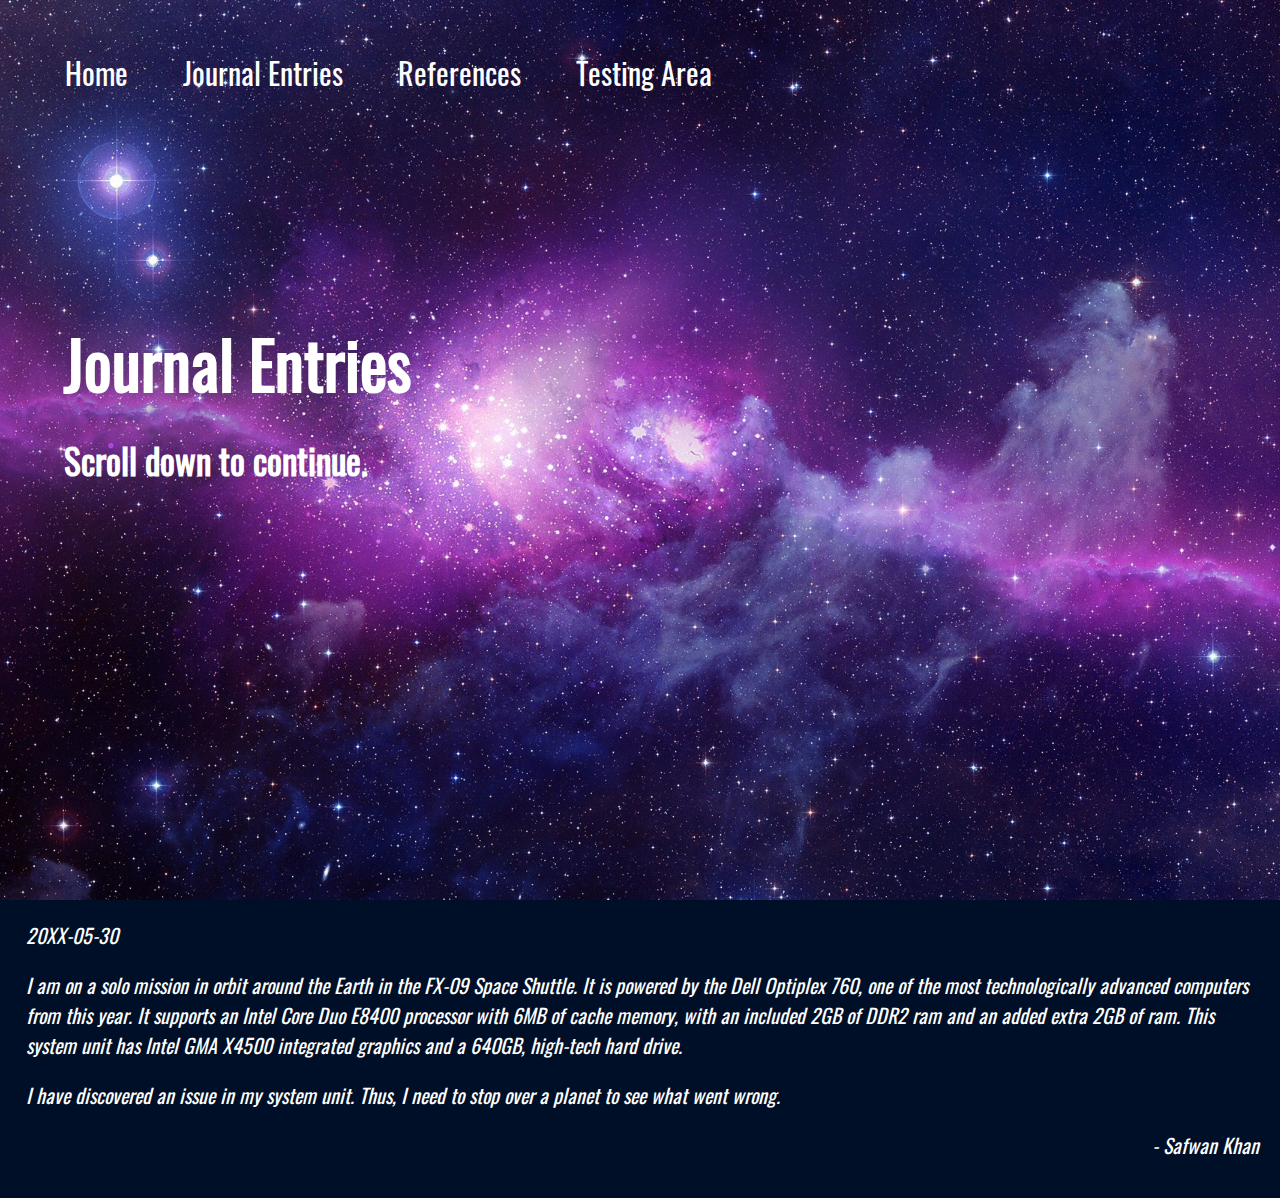
==== journalEntries.html @ 258873cf "Add files via upload" ====
<!DOCTYPE html>
<html lang="en">
	<head>
	<meta charset="utf-8">
		<title>Pod 5's assignment</title>
		<link rel="stylesheet" href="hardware.css">
		<!--- Import font from W3 schools, from google -->
		<link href='Oswald-Regular.ttf' rel='stylesheet'>
		<link rel="icon" href="rocket.png" sizes="16x16">
	</head>
	<body>
	<ul class="navigationBar">
		<li class= "home" id="currentPage"><a href="index.html">Home</a></li>
		<li class= "otherLinks"><a href="journalEntries.html">Journal Entries</a></li>
		<li class= "otherLinks"><a href="references.html">References</a></li>
		<li class= "otherLinks"><a href="test.html">Testing Area</a></li>
	</ul>
	<!--- First Image -->
		<div class="journalEntriesCoverImage"></div>
		<h1 class= "titleText">Journal Entries</h1>
		<h2 class="subTitleText">Scroll down to continue.</h2>
		<p class="homePageParagraphText">
		<p class="journalDate">
		20XX-05-30
		<br>
		</p>
		<p class="homePageParagraphText">
		I am on a solo mission in orbit around the Earth in the FX-09 Space Shuttle. It is powered by the Dell Optiplex 760, one of the most technologically advanced computers from this year. It supports an Intel Core Duo E8400 processor with 6MB of cache memory, with an included 2GB of DDR2 ram and an added extra 2GB of ram. This system unit has Intel GMA X4500 integrated graphics and a 640GB, high-tech hard drive. 
		<br>
		</p>
		<p class="homePageParagraphText">
		I have discovered an issue in my system unit. Thus, I need to stop over a planet to see what went wrong. 
		</p>
		<p class="personQuoted">- Safwan Khan</p> 
		<br>
	</body>
</html>
---- hardware.css ----
@font-face 
{
	font-family: Oswald;
    src:url("Oswald-Regular.ttf");
}

.homePageParagraphText 
{
	margin-left: 2%;
	margin-right: 2%;
	color: white;
	font-family: 'Oswald';
	font-size: 20px;
	font-style: italic;
}
.journalDate
{
	margin-left: 2%;
	margin-right: 2%;
	color: white;
	font-family: 'Oswald';
	font-size: 20px;
	font-style: italic;	
}

.personQuoted
{
	margin-left: 90%;
	color: white;
	font-family: 'Oswald';
	font-size: 20px;
	font-style: italic;
	
}
body, html 
{
    height: 100%;
}

body 
{
	/* Ensure the image fits the entire window. */
	margin: 0;
	
	/* Set the background colour to navy blue. */
	background-color: #000f28;
}


.coverimage 
{
	
	/* Set the desired background image. */
    background-image: url("space.jpg");
	
	/* Set the image to fit the entire screen. */
	height: 100%;
	
	/* Create the parralax scrolling effect. */
    background-position: center;
    background-repeat: no-repeat;
    background-size: cover;
	background-attachment: fixed;
}

.titleText 	{
	/* Locate the text. */
	position: absolute;
	color: white;
	top: 30%;
	left: 5%;
	
	/* Set the font of the cover text */
	font-family: "Oswald";
	font-size: 65px;
	
	/* Ensure that the text remains fixed contrasting the parralax. */
	background-attachment: fixed;
}

.subTitleText 
{
	color: white;
	position: absolute;
	top: 45%;
	left: 5%;
	font-family: "Oswald";
	font-size: 35px;
}


/* Navigation bar */

a 
{
	/* Display an underline relative to the word. */
	position: relative;
  
	/* Set colour of the links */
	color: white;
  
	/* Ensure that the links do not have an underline prior to being hovered over. */
	text-decoration: none;
	
	/* Set the time for duration of the change in text colour. */
	transition-duration: 0.3s
}


a:before 
{
	content: "";
  
	position: absolute;
	
	/* Display an underline base on the width of the word.*/
	width: 100%;
  
	/* Set the thickness of the underline. */
	height: 4px;
  
	/* Set underline to display below the word. */
	bottom: 0;
  
	/* Choose colour for the underline. */
	background-color: white;
  
	/* Intialize the animated underline to transition to scaleX(1) */
	transform: scaleX(0);
  
	/* Set the time the animation takes to complete. */
	transition: 0.3s;
	
	
	transition-duration: 0.3s;
}

a:hover:before
{
	/* Animate the underline */
	transform: scaleX(1);
	
	background-color: gray;
}

a:hover
{
	color: gray;
}

.home
{
	/* Ensure that the home link isn't tocuh the left side of the window. */
	padding-left: 25px;
	
	/* Separate the home link from the other links. */
	padding-right: 55px;
	
	/* Make the links appear horizontally, */
	float: left;
	
}
.navigationBar
{
	/* Position navigation bar text. */
	position: absolute;
	top: 20px;
	
	/* Ensure that the navigation bar remains fixed on the screen. */
	color: gray;
	
	/* Remove the bullet points provided by the list originally. */
	list-style-type: none;
	
	/* Set the font family of the links */
	font-family: "Oswald";
	font-size: 30px;
}

.otherLinks
{
	/* Separate other links by a specified number of pixels */
	padding-right: 55px;
	
	/* Make the links appear horizontally, */
	float: left;
}


/* References Page */

.referenceCoverImage
{
	/* Set the desired background image. */
    background-image: url("space2.jpg");
	
	/* Set the image to fit the entire screen. */
	height: 100%;
	
	/* Create the parralax scrolling effect. */
    background-position: center;
    background-repeat: no-repeat;
    background-size: cover;
	background-attachment: fixed;
}

/* Journal Entries page */

.journalEntriesCoverImage
{
	/* Set the desired background image. */
    background-image: url("space3.jpg");
	
	/* Set the image to fit the entire screen. */
	height: 100%;
	
	/* Create the parralax scrolling effect. */
    background-position: center;
    background-repeat: no-repeat;
    background-size: cover;
	background-attachment: fixed;
}
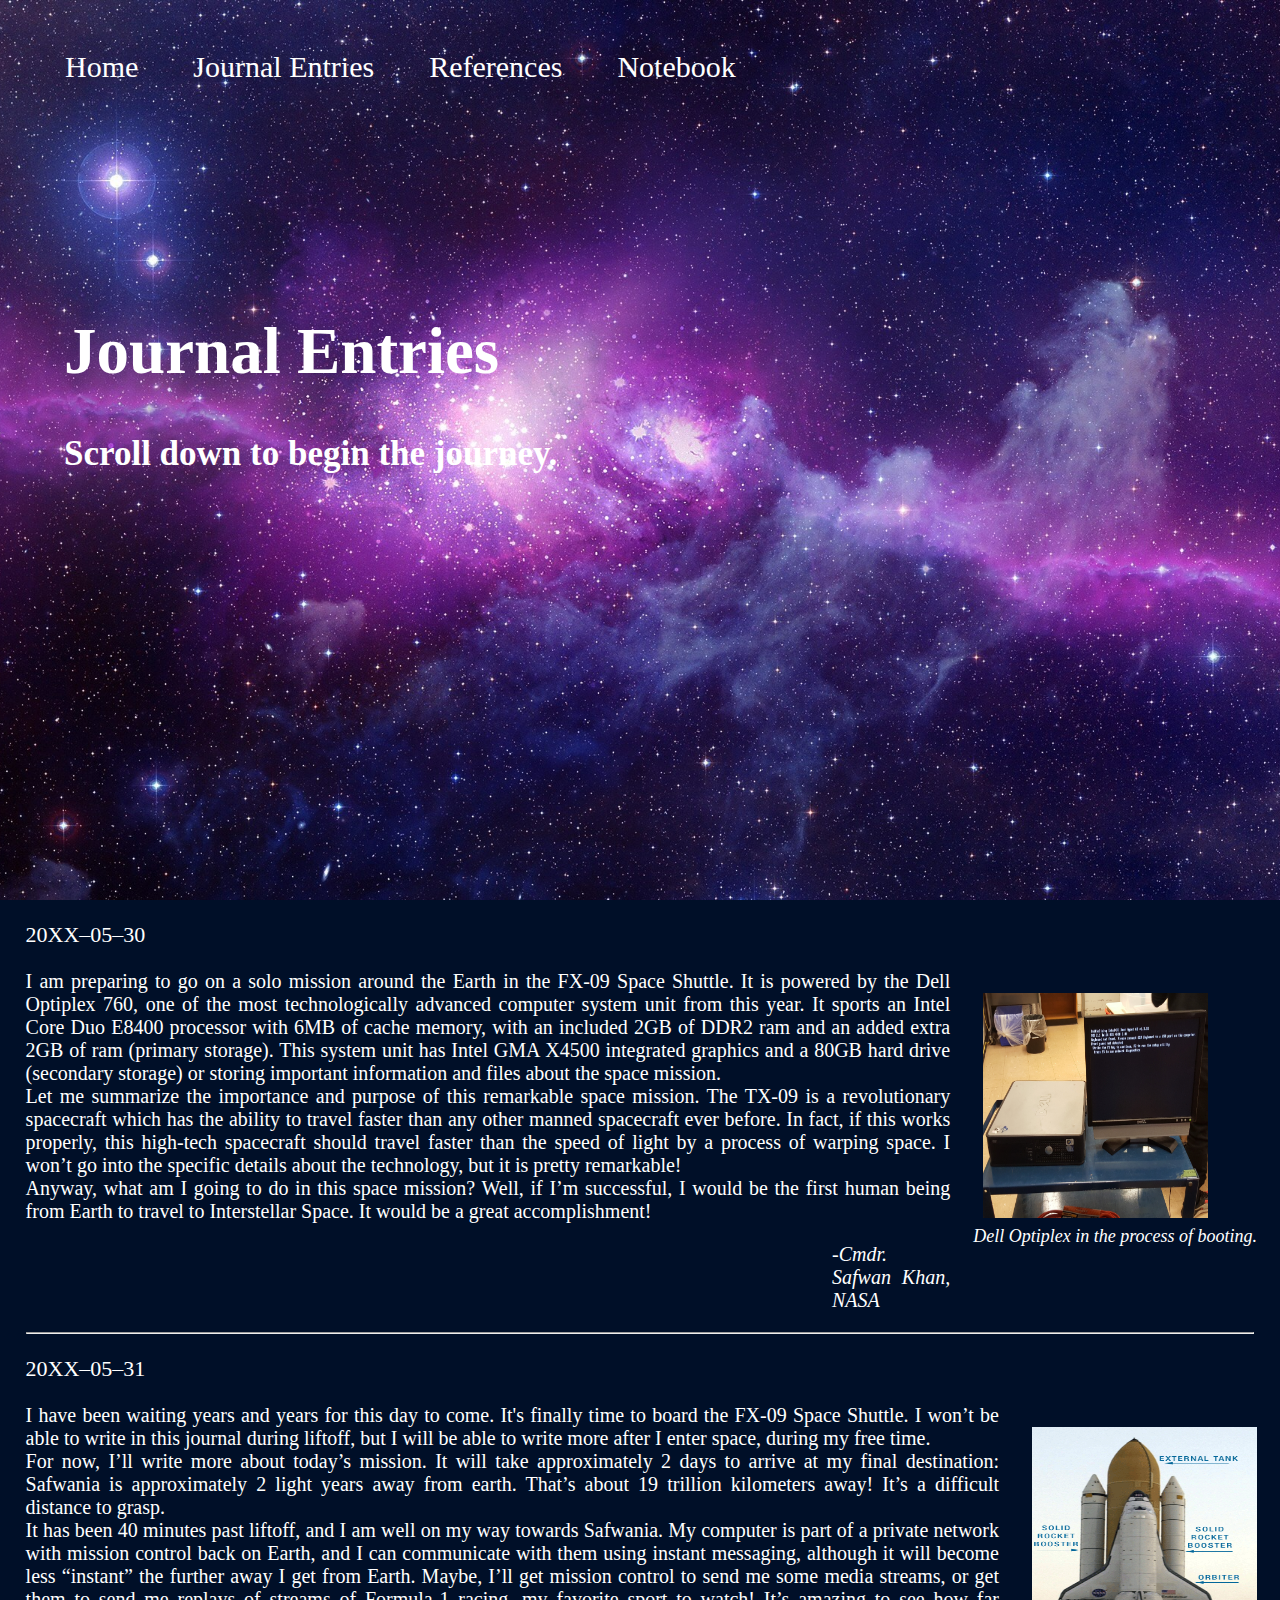
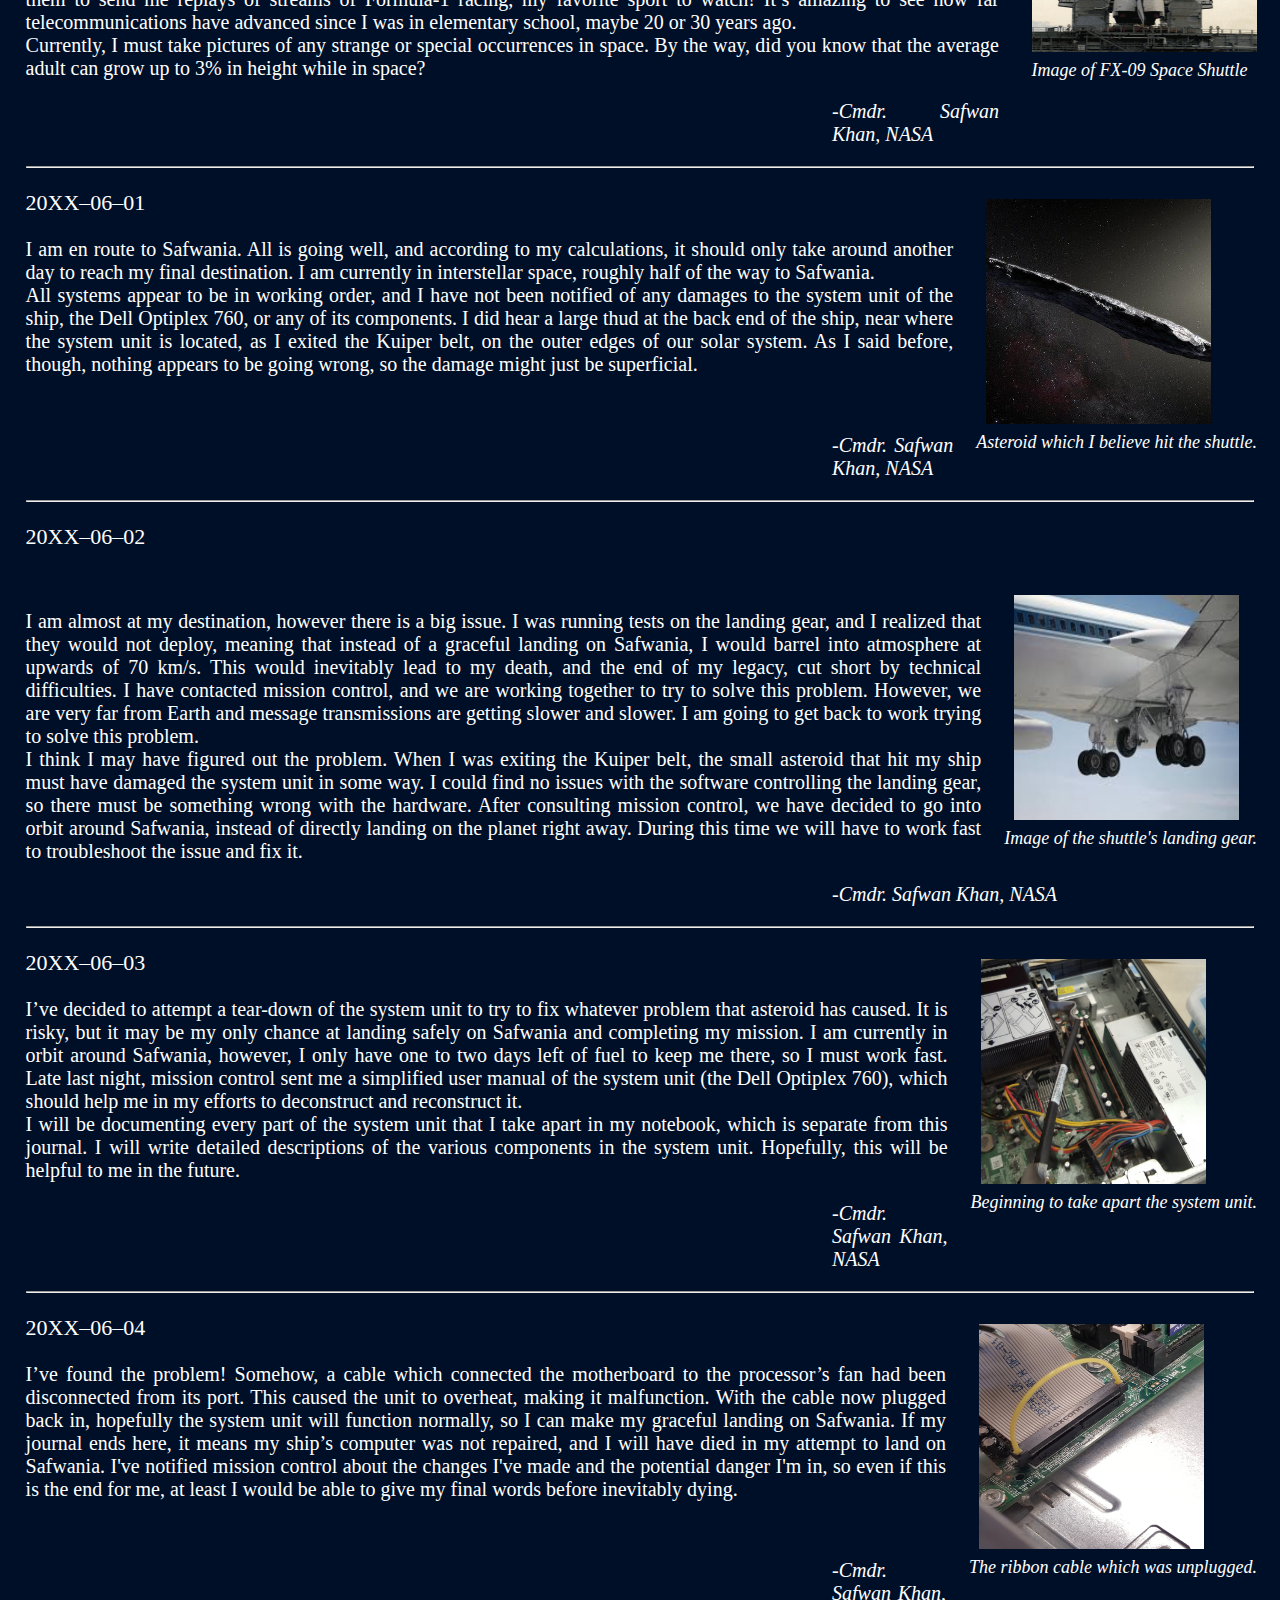
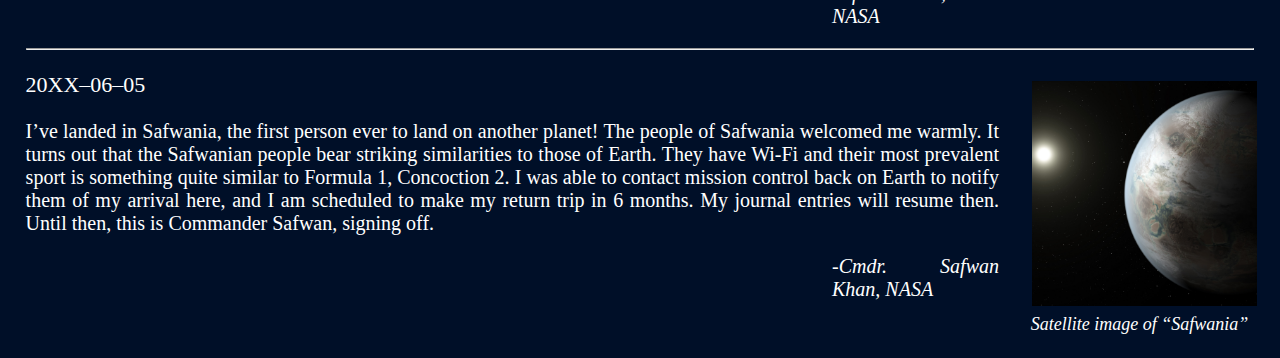
==== commit 8b27157d: "Add files via upload" ====
--- a/journalEntries.html
+++ b/journalEntries.html
@@ -4,34 +4,173 @@
 	<meta charset="utf-8">
 		<title>Pod 5's assignment</title>
 		<link rel="stylesheet" href="hardware.css">
-		<!--- Import font from W3 schools, from google -->
-		<link href='Oswald-Regular.ttf' rel='stylesheet'>
 		<link rel="icon" href="rocket.png" sizes="16x16">
 	</head>
 	<body>
-	<ul class="navigationBar">
-		<li class= "home" id="currentPage"><a href="index.html">Home</a></li>
-		<li class= "otherLinks"><a href="journalEntries.html">Journal Entries</a></li>
-		<li class= "otherLinks"><a href="references.html">References</a></li>
-		<li class= "otherLinks"><a href="test.html">Testing Area</a></li>
-	</ul>
-	<!--- First Image -->
+		<ul class="navigationBar">
+			<li class= "home"><a href="index.html">Home</a></li>
+			<li class= "navigationBarLinks"><a href="journalEntries.html">Journal Entries</a></li>
+			<li class= "navigationBarLinks"><a href="references.html">References</a></li>
+			<li class= "navigationBarLinks"><a href="notebook.html">Notebook</a></li>
+		</ul>
+		<!--- Cover Page -->
 		<div class="journalEntriesCoverImage"></div>
 		<h1 class= "titleText">Journal Entries</h1>
-		<h2 class="subTitleText">Scroll down to continue.</h2>
+		<h2 class="subTitleText">Scroll down to begin the journey.</h2>
+		
+		<!-- First journal entry -->
+		
+		<!-- Journal date -->
+		<p class="journalDate">
+		20XX&ndash;05&ndash;30
+		</p>
+		
+		<!-- Image with caption -->
+		<table class="image">
+			<tr><td><img src="computer.jpg" alt="Image of a Dell Optiplex computer booting." width="225" height="225"></td></tr>
+			<tr><td class="imageCaptionText">Dell Optiplex in the process of booting.</td></tr>
+		</table>
+		
+		<!-- Journal entry text -->
 		<p class="homePageParagraphText">
+		I am preparing to go on a solo mission around the Earth in the FX-09 Space Shuttle. It is powered by the Dell Optiplex 760, one of the most technologically advanced computer system unit from this year. It sports an Intel Core Duo E8400 processor with 6MB of cache memory, with an included 2GB of DDR2 ram and an added extra 2GB of ram (primary storage). This system unit has Intel GMA X4500 integrated graphics and a 80GB hard drive (secondary storage) or storing important information and files about the space mission. 
+		<br>
+		Let me summarize the importance and purpose of this remarkable space mission. The TX-09 is a revolutionary spacecraft which has the ability to travel faster than any other manned spacecraft ever before. In fact, if this works properly, this high-tech spacecraft should travel faster than the speed of light by a process of warping space. I won’t go into the specific details about the technology, but it is pretty remarkable!
+		<br>
+		Anyway, what am I going to do in this space mission? Well, if I’m successful, I would be the first human being from Earth to travel to Interstellar Space. It would be a great accomplishment!
+		</p>
+		<p class="personQuoted">-Cmdr. Safwan Khan, NASA </p> 
+		<hr>
+		
+		<!-- Second journal entry -->
+		<!-- Journal date -->
 		<p class="journalDate">
-		20XX-05-30
+		20XX&ndash;05&ndash;31
+		</p>
+		
+		<!-- Image with caption -->
+		<table class="image">
+			<tr><td><img src="spaceShuttle.gif" alt="Image of a Dell Optiplex computer booting." width="225" height="225"></td></tr>
+			<tr><td class="imageCaptionText">Image of FX-09 Space Shuttle </td></tr>
+		</table>
+		
+		<!-- Journal entry text -->
+		<p class="homePageParagraphText">
+		I have been waiting years and years for this day to come. It's finally time to board the FX-09 Space Shuttle. I won’t be able to write in this journal during liftoff, but I will be able to write more after I enter space, during my free time.
 		<br>
+		For now, I’ll write more about today’s mission. It will take approximately 2 days to arrive at my final destination: Safwania is approximately 2 light years away from earth. That’s about 19 trillion kilometers away! It’s a difficult distance to grasp.
+		<br>
+		It has been 40 minutes past liftoff, and I am well on my way towards Safwania. My computer is part of a private network with mission control back on Earth, and I can communicate with them using instant messaging, although it will become less “instant” the further away I get from Earth. Maybe, I’ll get mission control to send me some media streams, or get them to send me replays of streams of Formula-1 racing, my favorite sport to watch! It’s amazing to see how far telecommunications have advanced since I was in elementary school, maybe 20 or 30 years ago.
+		<br>
+		Currently, I must take pictures of any strange or special occurrences in space. By the way, did you know that the average adult can grow up to 3% in height while in space?
 		</p>
+		<p class="personQuoted">-Cmdr. Safwan Khan, NASA </p> 
+		
+		<hr>
+		<!-- Third journal entry -->
+		<!-- Image with caption -->
+		<table class="image">
+			<tr><td><img src="asteroid.jpg" alt="Image of a Dell Optiplex computer booting." width="225" height="225"></td></tr>
+			<tr><td class="imageCaptionText">Asteroid which I believe hit the shuttle.</td></tr>
+		</table>
+		
+		<!-- Journal Date -->
+		<p class="journalDate">
+		20XX&ndash;06&ndash;01
+		</p>
+		
+		<!-- Journal entry text -->
 		<p class="homePageParagraphText">
-		I am on a solo mission in orbit around the Earth in the FX-09 Space Shuttle. It is powered by the Dell Optiplex 760, one of the most technologically advanced computers from this year. It supports an Intel Core Duo E8400 processor with 6MB of cache memory, with an included 2GB of DDR2 ram and an added extra 2GB of ram. This system unit has Intel GMA X4500 integrated graphics and a 640GB, high-tech hard drive. 
+		I am en route to Safwania. All is going well, and according to my calculations, it should only take around another day to reach my final destination. I am currently in interstellar space, roughly half of the way to Safwania.
 		<br>
+		All systems appear to be in working order, and I have not been notified of any damages to the system unit of the ship, the Dell Optiplex 760, or any of its components. I did hear a large thud at the back end of the ship, near where the system unit is located, as I exited the Kuiper belt, on the outer edges of our solar system. As I said before, though, nothing appears to be going wrong, so the damage might just be superficial.
 		</p>
+		<br>
+		<p class="personQuoted">-Cmdr. Safwan Khan, NASA </p> 
+		<hr>
+		
+		<!-- Fourth journal entry -->
+		
+		
+		<!-- Journal Date -->
+		<p class="journalDate">
+		20XX&ndash;06&ndash;02
+		</p>
+		<!-- Image with caption -->
+		<table class="image">
+			<tr><td><img src="space_shuttle_landing.jpg" alt="Image of a space shutting landing onto a road." width="225" height="225"></td></tr>
+			<tr><td class="imageCaptionText">Image of the shuttle's landing gear.</td></tr>
+		</table>
+		<br>
+		
+		<!-- Journal entry text -->
 		<p class="homePageParagraphText">
-		I have discovered an issue in my system unit. Thus, I need to stop over a planet to see what went wrong. 
+		I am almost at my destination, however there is a big issue. I was running tests on the landing gear, and I realized that they would not deploy, meaning that instead of a graceful landing on Safwania, I would barrel into atmosphere at upwards of 70 km/s. This would inevitably lead to my death, and the end of my legacy, cut short by technical difficulties. I have contacted mission control, and we are working together to try to solve this problem. However, we are very far from Earth and message transmissions are getting slower and slower. I am going to get back to work trying to solve this problem.
+		<br>
+		I think I may have figured out the problem. When I was exiting the Kuiper belt, the small asteroid that hit my ship must have damaged the system unit in some way. I could find no issues with the software controlling the landing gear, so there must be something wrong with the hardware. After consulting mission control, we have decided to go into orbit around Safwania, instead of directly landing on the planet right away. During this time we will have to work fast to troubleshoot the issue and fix it.
 		</p>
-		<p class="personQuoted">- Safwan Khan</p> 
+		<p class="personQuoted">-Cmdr. Safwan Khan, NASA </p> 
+		<hr>
+		
+		<!-- Fifth journal entry -->
+		<!-- Image with caption -->
+		<table class="image">
+			<tr><td><img src="beginning_of_disassembly.jpg" alt="Image of the opened system unit." width="225" height="225"></td></tr>
+			<tr><td class="imageCaptionText">Beginning to take apart the system unit.</td></tr>
+		</table>
+		
+		<!-- Journal Date -->
+		<p class="journalDate">
+		20XX&ndash;06&ndash;03
+		</p>
+		
+		<!-- Journal entry text -->
+		<p class="homePageParagraphText">
+		I’ve decided to attempt a tear-down of the system unit to try to fix whatever problem that asteroid has caused. It is risky, but it may be my only chance at landing safely on Safwania and completing my mission. I am currently in orbit around Safwania, however, I only have one to two days left of fuel to keep me there, so I must work fast. Late last night, mission control sent me a simplified user manual of the system unit (the Dell Optiplex 760), which should help me in my efforts to deconstruct and reconstruct it.
 		<br>
+		I will be documenting every part of the system unit that I take apart in my notebook, which is separate from this journal. I will write detailed descriptions of the various components in the system unit. Hopefully, this will be helpful to me in the future.
+		</p>
+		<p class="personQuoted">-Cmdr. Safwan Khan, NASA </p> 
+		<hr>
+		
+		<!-- Sixth journal entry -->
+		<!-- Image with caption -->
+		<table class="image">
+			<tr><td><img src="ribbon_cable.jpg" alt="Image of a ribbon cable from the Dell Optiplex 760." width="225" height="225"></td></tr>
+			<tr><td class="imageCaptionText">The ribbon cable which was unplugged.</td></tr>
+		</table>
+		
+		<!-- Journal Date -->
+		<p class="journalDate">
+		20XX&ndash;06&ndash;04
+		</p>
+		
+		<!-- Journal entry text -->
+		<p class="homePageParagraphText">
+		I’ve found the problem! Somehow, a cable which connected the motherboard to the processor’s fan had been disconnected from its port. This caused the unit to overheat, making it malfunction. With the cable now plugged back in, hopefully the system unit will function normally, so I can make my graceful landing on Safwania. If my journal ends here, it means my ship’s computer was not repaired, and I will have died in my attempt to land on Safwania. I've notified mission control about the changes I've made and the potential danger I'm in, so even if this is the end for me, at least I would be able to give my final words before inevitably dying.
+		</p>
+		<br>
+		<p class="personQuoted">-Cmdr. Safwan Khan, NASA</p> 
+		<hr>
+		
+		<!-- Seventh journal entry -->
+		<!-- Image with caption -->
+		<table class="image">
+			<tr><td><img src="safwania.jpg" alt="Satellite image of an recently discovered planet." width="225" height="225"></td></tr>
+			<tr><td class="imageCaptionText">Satellite image of &ldquo;Safwania&rdquo;</td></tr>
+		</table>
+		
+		<!-- Journal Date -->
+		<p class="journalDate">
+		20XX&ndash;06&ndash;05
+		</p>
+		
+		<!-- Journal entry text -->
+		<p class="homePageParagraphText">
+		 I’ve landed in Safwania, the first person ever to land on another planet! The people of Safwania welcomed me warmly. It turns out that the Safwanian people bear striking similarities to those of Earth. They have Wi-Fi and their most prevalent sport is something quite similar to Formula 1, Concoction 2. I was able to contact mission control back on Earth to notify them of my arrival here, and I am scheduled to make my return trip in 6 months. My journal entries will resume then. Until then, this is Commander Safwan, signing off.
+		</p>
+		<p class="personQuoted">-Cmdr. Safwan Khan, NASA </p> 
+		<br>
+		
 	</body>
 </html>--- a/hardware.css
+++ b/hardware.css
@@ -1,39 +1,110 @@
-@font-face 
-{
-	font-family: Oswald;
-    src:url("Oswald-Regular.ttf");
-}
+.image
+{
+	/* Separate the text from the images */
+	padding:20px;
+	
+	/* Place the images on the right side of the screen. */
+	float: right;
+}
+
+.notebookImages
+{	
+	/* Add a light-blue border around each of the photos. */
+	padding: 10px;
+	background-color: white;
+	
+	/* Center each photo. */
+	margin-left: 40%;
+}
+
+.imageCaptionText
+{	
+	left:20px;
+	/* Set the margins of the person quoted */
+	margin-left: 2%;
+	margin-right: 2%;
+	/* Set preferences of the body text. */
+	color: white;
+	font-family: 'Oswald';
+	font-size: 18px;
+	font-style: italic;
+	
+	/* Center the captions under the image. */
+	text-align: center;
+}
+
 
 .homePageParagraphText 
 {
-	margin-left: 2%;
-	margin-right: 2%;
+	/* Set the margins of the person quoted */
+	margin-left: 2%;
+	margin-right: 2%;
+	
+	/* Set preferences of the body text. */
+	color: white;
+	font-family: 'Oswald';
+	font-size: 20px;
+}
+
+.journalDate
+{
+	/* Set the margin of the journal date */
+	margin-left: 2%;
+	margin-right: 2%;
+	
+	/* Set preferences of the body text. */
+	color: white;
+	font-family: 'Oswald';
+	font-size: 22px;	
+}
+
+.personQuoted
+{
+	/* Set the margins for the person quoted. */
+	margin-left: 65%;
+	margin-right: 10%;
+	
+	/* Stylize the text of the person quoted */
 	color: white;
 	font-family: 'Oswald';
 	font-size: 20px;
 	font-style: italic;
 }
-.journalDate
-{
-	margin-left: 2%;
-	margin-right: 2%;
-	color: white;
-	font-family: 'Oswald';
-	font-size: 20px;
-	font-style: italic;	
-}
-
-.personQuoted
-{
-	margin-left: 90%;
-	color: white;
+
+h3
+{
+	/* Set the margins for the person quoted. */
+	margin-left: 2%;
+	
+	/* Stylize the text of the person quoted */
+	color: white;
+	font-family: 'Oswald';
+	font-size: 22px;
+}
+
+
+
+hr
+{
+	margin-left: 2%;
+	margin-right: 2%;
+}
+
+.personQuotedWithoutImage
+{
+	/* Set the margins for the person quoted. */
+	margin-left: 85%;
+	margin-right: 2%;
+	/* Set the colour of the person quoted */
+	color: white;
+	
 	font-family: 'Oswald';
 	font-size: 20px;
 	font-style: italic;
-	
 }
 body, html 
 {
+	/* Set the height of the image. */
     height: 100%;
 }
 
@@ -44,10 +115,145 @@
 	
 	/* Set the background colour to navy blue. */
 	background-color: #000f28;
-}
-
-
-.coverimage 
+	
+	text-align: justify;
+}
+
+.titleText 	{
+	/* Locate the text. */
+	position: absolute;
+	color: white;
+	top: 30%;
+	left: 5%;
+	
+	/* Set the font of the cover text */
+	font-family: "Oswald";
+	font-size: 65px;
+	
+	/* Ensure that the text remains fixed contrasting the parralax. */
+	background-attachment: fixed;
+}
+
+.subTitleText 
+{
+	/* Set position of text. */
+	position: absolute;
+	top: 45%;
+	left: 5%;
+	
+	/* Stylize the text */
+	color: white;
+	font-family: "Oswald";
+	font-size: 35px;
+}
+
+/* Navigation bar */
+
+a 
+{
+	/* Display an underline relative to the word. */
+	position: relative;
+  
+	/* Set colour of the links */
+	color: white;
+  
+	/* Ensure that the links do not have an underline prior to being hovered over. */
+	text-decoration: none;
+	
+	/* Set the time for duration of the change in text colour. */
+	transition-duration: 0.3s
+}
+
+a:before 
+{
+	content: "";
+  
+	position: absolute;
+	
+	/* Display an underline base on the width of the word.*/
+	width: 100%;
+  
+	/* Set the thickness of the underline. */
+	height: 4px;
+  
+	/* Set underline to display below the word. */
+	bottom: 0;
+  
+	/* Choose colour for the underline. */
+	background-color: white;
+  
+	/* Intialize the animated underline to transition to scaleX(1) */
+	transform: scaleX(0);
+  
+	/* Set the time the animation takes to complete. */
+	transition: 0.3s;
+	transition-duration: 0.3s;
+}
+
+a:hover:before
+{
+	/* Animate the underline */
+	transform: scaleX(1);
+	/* Set colour of underline when hovered over. */
+	background-color: gray;
+}
+
+a:hover
+{
+	/* Set colour of text when hovered over. */
+	color: gray;
+}
+
+img
+{
+	/* Seperate the images from the body text */
+	padding-left: 10px;
+	
+	/* Align the images with the right margin. */
+	margin-right: 2%;
+}
+
+.home
+{
+	/* Ensure that the home link isn't tocuh the left side of the window. */
+	padding-left: 25px;
+	
+	/* Separate the home link from the other links. */
+	padding-right: 55px;
+	
+	/* Make the links appear horizontally, */
+	float: left;
+	
+}
+
+.navigationBar
+{
+	/* Position navigation bar text. */
+	position: absolute;
+	top: 20px;
+	
+	/* Ensure that the navigation bar remains fixed on the screen. */
+	color: gray;
+	
+	/* Remove the bullet points provided by the list originally. */
+	list-style-type: none;
+	
+	/* Set the font family of the links */
+	font-family: "Oswald";
+	font-size: 30px;
+}
+
+.navigationBarLinks
+{
+	/* Separate other links by a specified number of pixels */
+	padding-right: 55px;
+	
+	/* Make the links appear horizontally, */
+	float: left;
+}
+
+/* Index Page */
+.indexCoverImage
 {
 	
 	/* Set the desired background image. */
@@ -63,130 +269,6 @@
 	background-attachment: fixed;
 }
 
-.titleText 	{
-	/* Locate the text. */
-	position: absolute;
-	color: white;
-	top: 30%;
-	left: 5%;
-	
-	/* Set the font of the cover text */
-	font-family: "Oswald";
-	font-size: 65px;
-	
-	/* Ensure that the text remains fixed contrasting the parralax. */
-	background-attachment: fixed;
-}
-
-.subTitleText 
-{
-	color: white;
-	position: absolute;
-	top: 45%;
-	left: 5%;
-	font-family: "Oswald";
-	font-size: 35px;
-}
-
-
-/* Navigation bar */
-
-a 
-{
-	/* Display an underline relative to the word. */
-	position: relative;
-  
-	/* Set colour of the links */
-	color: white;
-  
-	/* Ensure that the links do not have an underline prior to being hovered over. */
-	text-decoration: none;
-	
-	/* Set the time for duration of the change in text colour. */
-	transition-duration: 0.3s
-}
-
-
-a:before 
-{
-	content: "";
-  
-	position: absolute;
-	
-	/* Display an underline base on the width of the word.*/
-	width: 100%;
-  
-	/* Set the thickness of the underline. */
-	height: 4px;
-  
-	/* Set underline to display below the word. */
-	bottom: 0;
-  
-	/* Choose colour for the underline. */
-	background-color: white;
-  
-	/* Intialize the animated underline to transition to scaleX(1) */
-	transform: scaleX(0);
-  
-	/* Set the time the animation takes to complete. */
-	transition: 0.3s;
-	
-	
-	transition-duration: 0.3s;
-}
-
-a:hover:before
-{
-	/* Animate the underline */
-	transform: scaleX(1);
-	
-	background-color: gray;
-}
-
-a:hover
-{
-	color: gray;
-}
-
-.home
-{
-	/* Ensure that the home link isn't tocuh the left side of the window. */
-	padding-left: 25px;
-	
-	/* Separate the home link from the other links. */
-	padding-right: 55px;
-	
-	/* Make the links appear horizontally, */
-	float: left;
-	
-}
-.navigationBar
-{
-	/* Position navigation bar text. */
-	position: absolute;
-	top: 20px;
-	
-	/* Ensure that the navigation bar remains fixed on the screen. */
-	color: gray;
-	
-	/* Remove the bullet points provided by the list originally. */
-	list-style-type: none;
-	
-	/* Set the font family of the links */
-	font-family: "Oswald";
-	font-size: 30px;
-}
-
-.otherLinks
-{
-	/* Separate other links by a specified number of pixels */
-	padding-right: 55px;
-	
-	/* Make the links appear horizontally, */
-	float: left;
-}
-
-
 /* References Page */
 
 .referenceCoverImage
@@ -219,4 +301,19 @@
     background-repeat: no-repeat;
     background-size: cover;
 	background-attachment: fixed;
+}
+
+.notebookCoverImage
+{
+	/* Set the desired background image. */
+    background-image: url("computerParts.jpg");
+	
+	/* Set the image to fit the entire screen. */
+	height: 100%;
+	
+	/* Create the parralax scrolling effect. */
+    background-position: center;
+    background-repeat: no-repeat;
+    background-size: cover;
+	background-attachment: fixed;
 }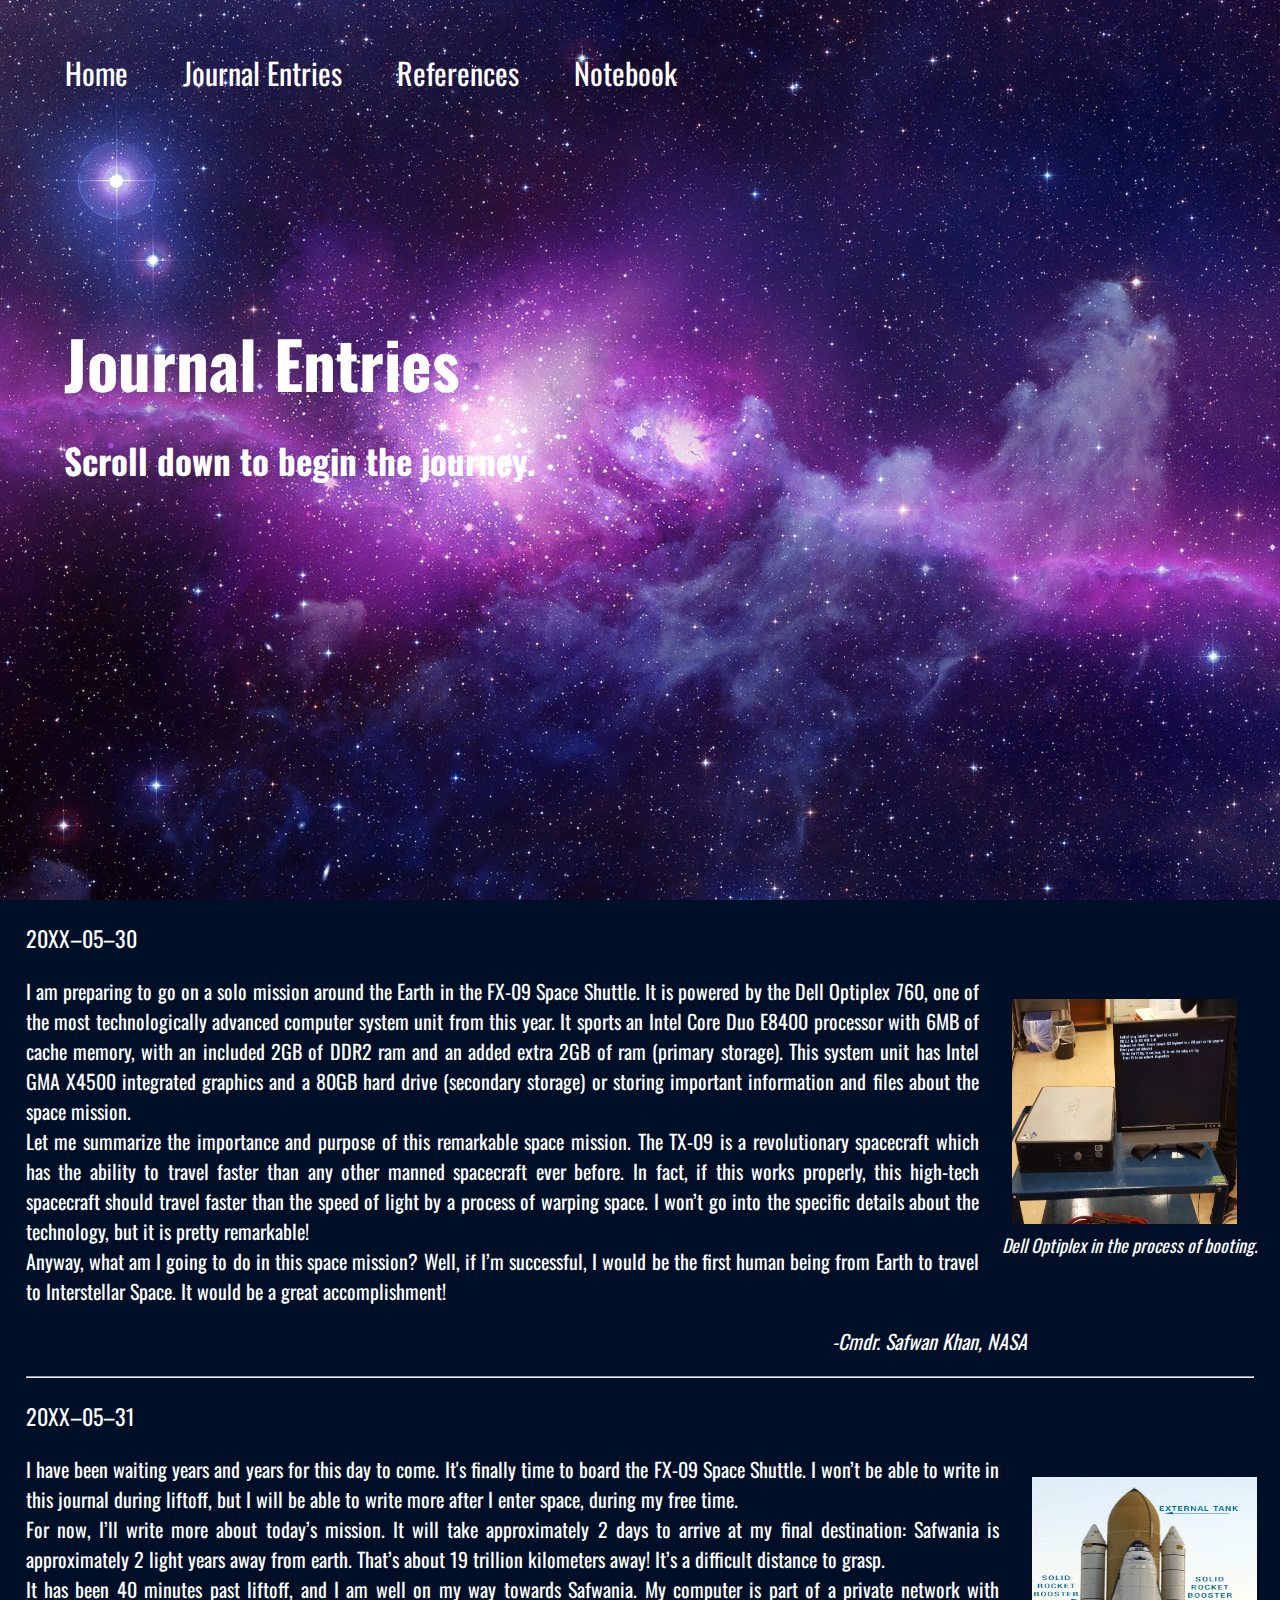
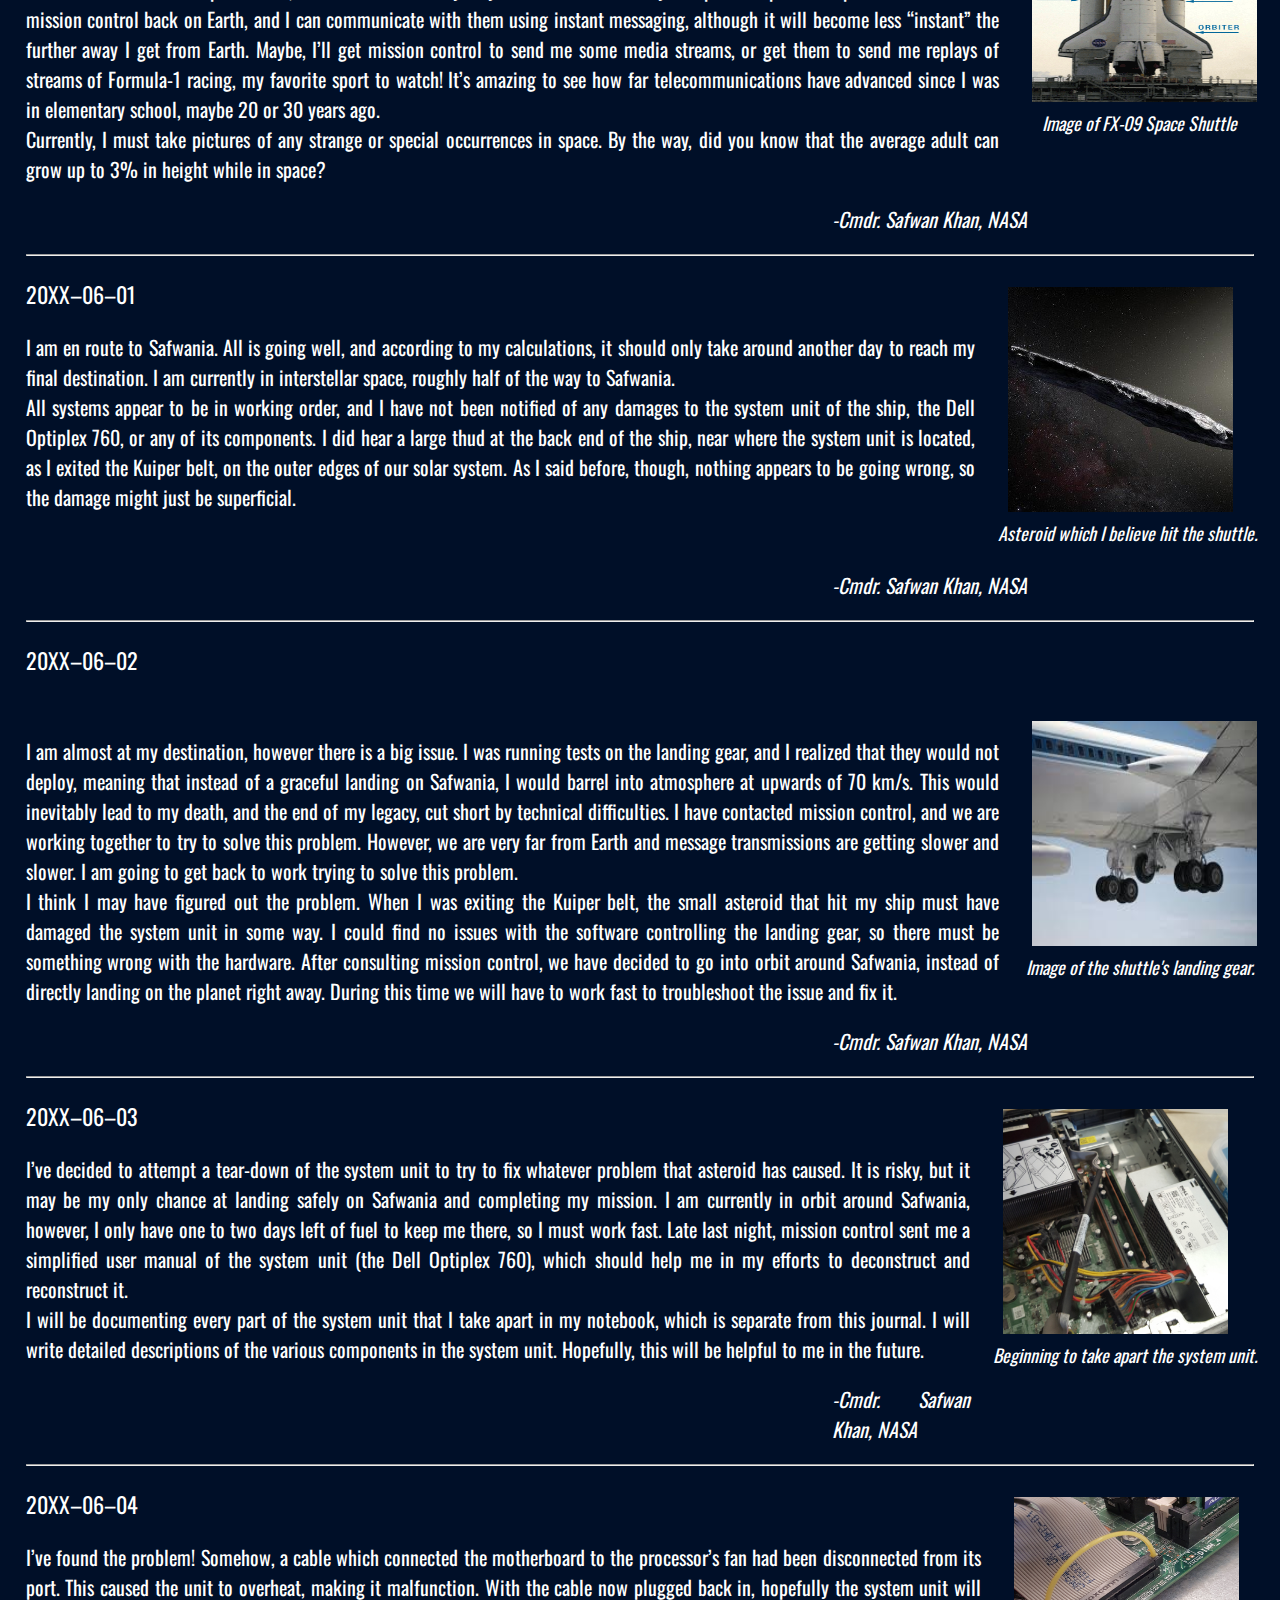
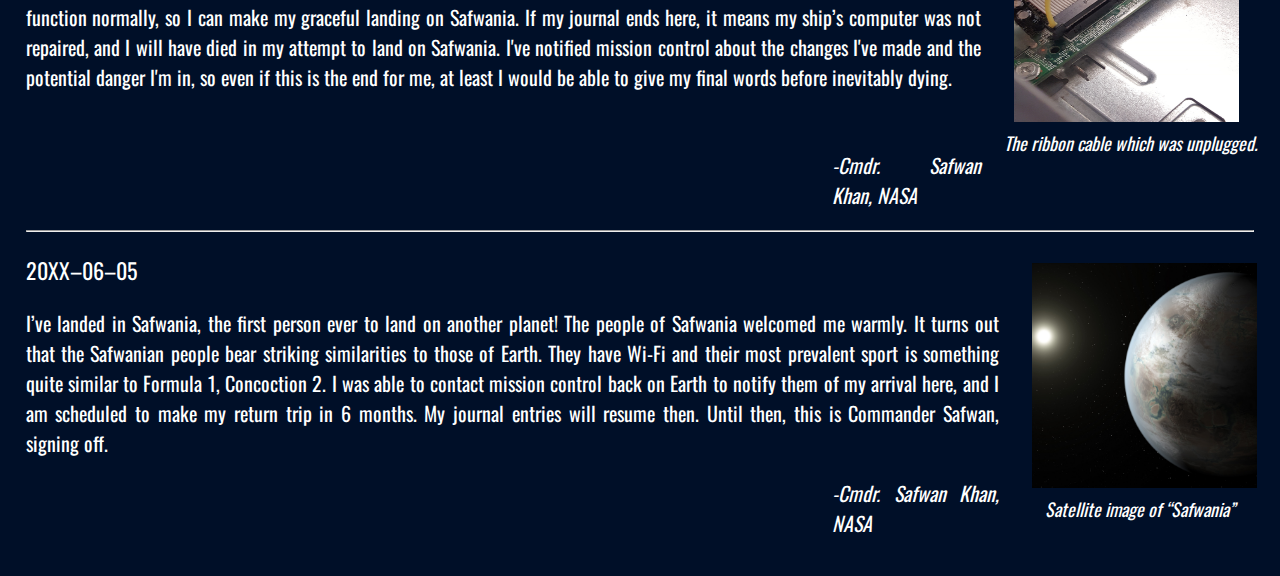
==== commit 266773db: "Update journalEntries.html" ====
--- a/journalEntries.html
+++ b/journalEntries.html
@@ -4,6 +4,7 @@
 	<meta charset="utf-8">
 		<title>Pod 5's assignment</title>
 		<link rel="stylesheet" href="hardware.css">
+		<link href="https://fonts.googleapis.com/css?family=Oswald" rel="stylesheet">
 		<link rel="icon" href="rocket.png" sizes="16x16">
 	</head>
 	<body>
@@ -173,4 +174,4 @@
 		<br>
 		
 	</body>
-</html>+</html>
--- a/hardware.css
+++ b/hardware.css
@@ -1,3 +1,9 @@
+@font-face
+{
+	font-family:"Oswald";
+	src:url("Oswald-Regular.ttf")format:('ttf');
+}
+
 .image
 {
 	/* Separate the text from the images */
@@ -316,4 +322,4 @@
     background-repeat: no-repeat;
     background-size: cover;
 	background-attachment: fixed;
-}+}
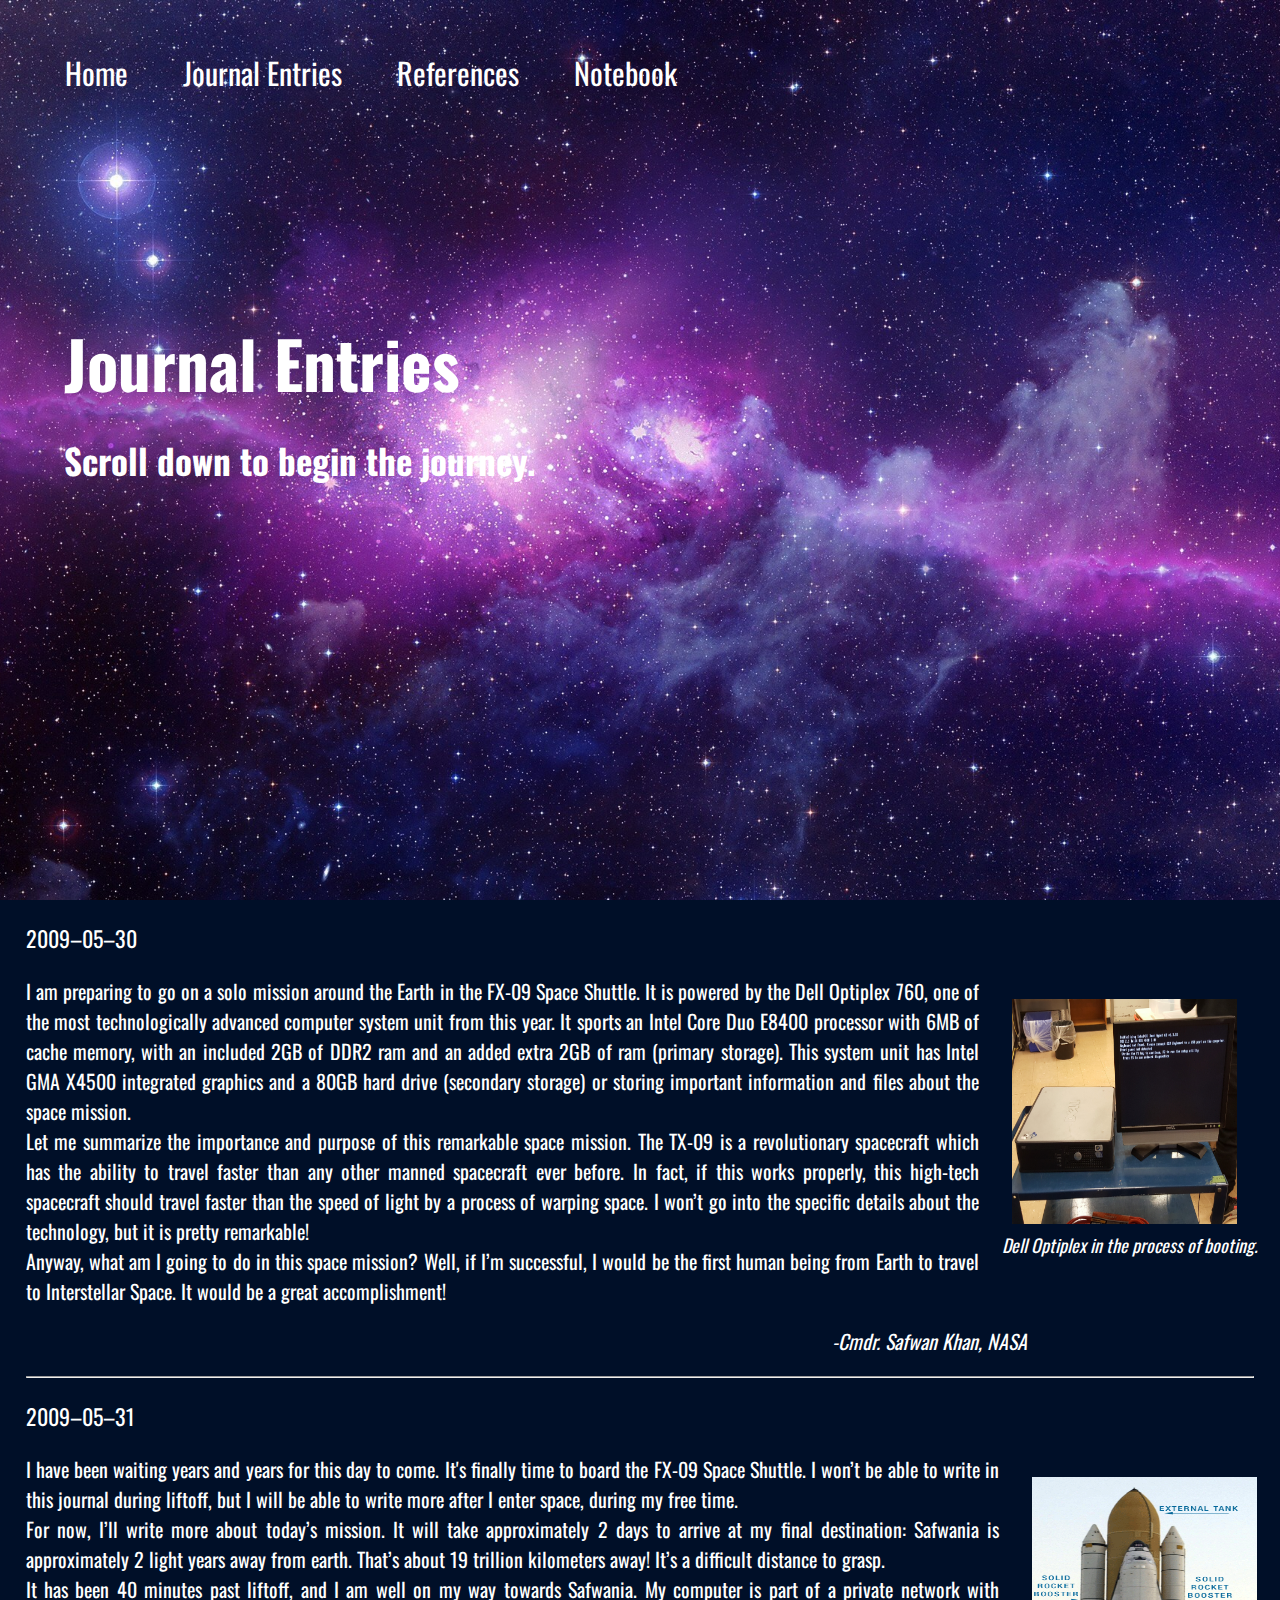
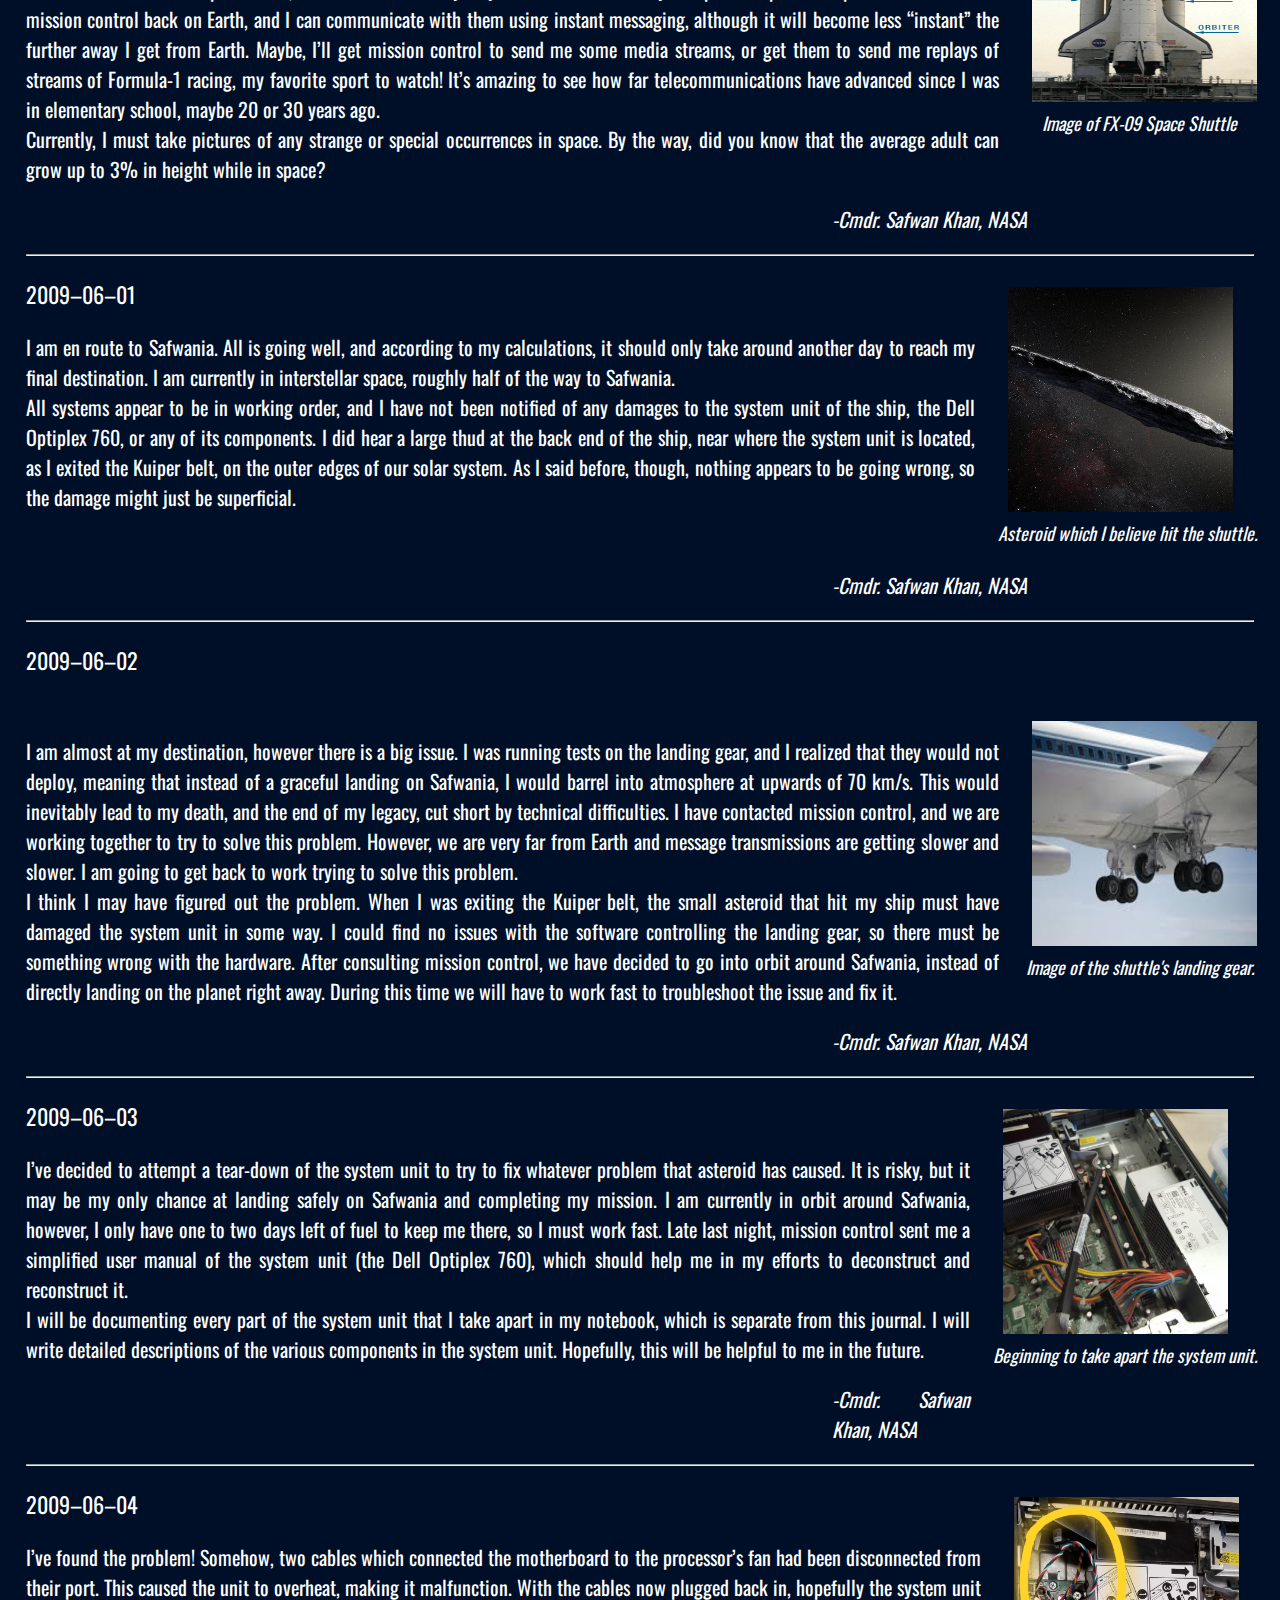
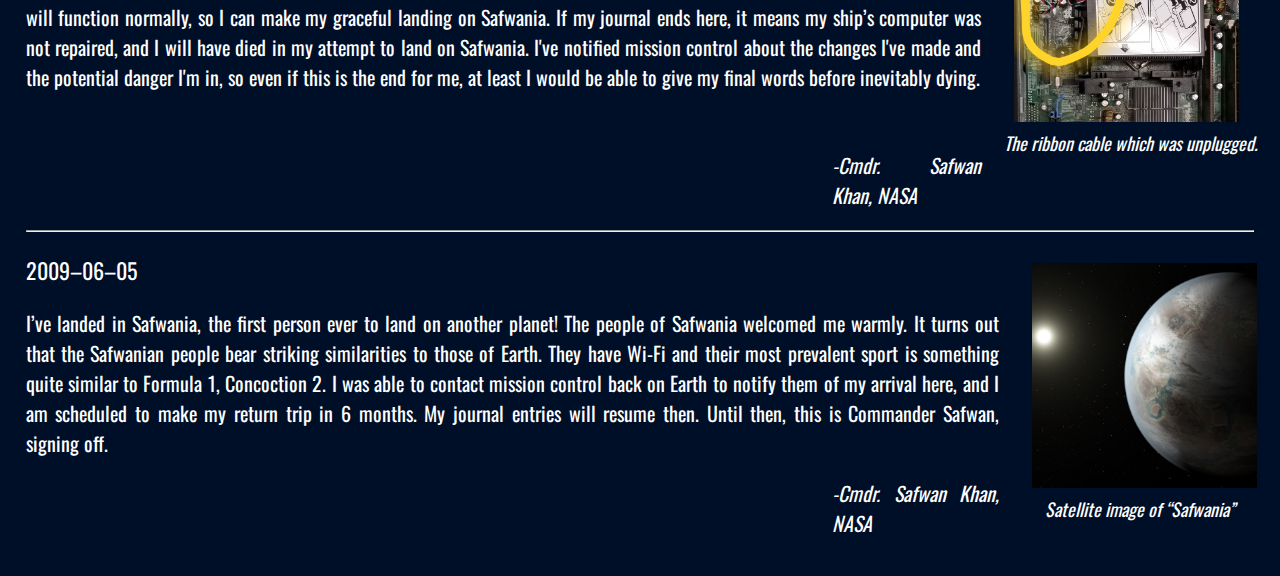
==== commit 38a249b2: "Update journalEntries.html" ====
--- a/journalEntries.html
+++ b/journalEntries.html
@@ -4,7 +4,6 @@
 	<meta charset="utf-8">
 		<title>Pod 5's assignment</title>
 		<link rel="stylesheet" href="hardware.css">
-		<link href="https://fonts.googleapis.com/css?family=Oswald" rel="stylesheet">
 		<link rel="icon" href="rocket.png" sizes="16x16">
 	</head>
 	<body>
@@ -23,7 +22,7 @@
 		
 		<!-- Journal date -->
 		<p class="journalDate">
-		20XX&ndash;05&ndash;30
+		2009&ndash;05&ndash;30
 		</p>
 		
 		<!-- Image with caption -->
@@ -46,7 +45,7 @@
 		<!-- Second journal entry -->
 		<!-- Journal date -->
 		<p class="journalDate">
-		20XX&ndash;05&ndash;31
+		2009&ndash;05&ndash;31
 		</p>
 		
 		<!-- Image with caption -->
@@ -77,7 +76,7 @@
 		
 		<!-- Journal Date -->
 		<p class="journalDate">
-		20XX&ndash;06&ndash;01
+		2009&ndash;06&ndash;01
 		</p>
 		
 		<!-- Journal entry text -->
@@ -95,7 +94,7 @@
 		
 		<!-- Journal Date -->
 		<p class="journalDate">
-		20XX&ndash;06&ndash;02
+		2009&ndash;06&ndash;02
 		</p>
 		<!-- Image with caption -->
 		<table class="image">
@@ -122,7 +121,7 @@
 		
 		<!-- Journal Date -->
 		<p class="journalDate">
-		20XX&ndash;06&ndash;03
+		2009&ndash;06&ndash;03
 		</p>
 		
 		<!-- Journal entry text -->
@@ -137,18 +136,18 @@
 		<!-- Sixth journal entry -->
 		<!-- Image with caption -->
 		<table class="image">
-			<tr><td><img src="ribbon_cable.jpg" alt="Image of a ribbon cable from the Dell Optiplex 760." width="225" height="225"></td></tr>
+			<tr><td><img src="unplugged_cables.jpg" alt="Image of a cable which connected the CPU's fan to the motherboard from the Dell Optiplex 760." width="225" height="225"></td></tr>
 			<tr><td class="imageCaptionText">The ribbon cable which was unplugged.</td></tr>
 		</table>
 		
 		<!-- Journal Date -->
 		<p class="journalDate">
-		20XX&ndash;06&ndash;04
+		2009&ndash;06&ndash;04
 		</p>
 		
 		<!-- Journal entry text -->
 		<p class="homePageParagraphText">
-		I’ve found the problem! Somehow, a cable which connected the motherboard to the processor’s fan had been disconnected from its port. This caused the unit to overheat, making it malfunction. With the cable now plugged back in, hopefully the system unit will function normally, so I can make my graceful landing on Safwania. If my journal ends here, it means my ship’s computer was not repaired, and I will have died in my attempt to land on Safwania. I've notified mission control about the changes I've made and the potential danger I'm in, so even if this is the end for me, at least I would be able to give my final words before inevitably dying.
+		I’ve found the problem! Somehow, two cables which connected the motherboard to the processor’s fan had been disconnected from their port. This caused the unit to overheat, making it malfunction. With the cables now plugged back in, hopefully the system unit will function normally, so I can make my graceful landing on Safwania. If my journal ends here, it means my ship’s computer was not repaired, and I will have died in my attempt to land on Safwania. I've notified mission control about the changes I've made and the potential danger I'm in, so even if this is the end for me, at least I would be able to give my final words before inevitably dying.
 		</p>
 		<br>
 		<p class="personQuoted">-Cmdr. Safwan Khan, NASA</p> 
@@ -163,7 +162,7 @@
 		
 		<!-- Journal Date -->
 		<p class="journalDate">
-		20XX&ndash;06&ndash;05
+		2009&ndash;06&ndash;05
 		</p>
 		
 		<!-- Journal entry text -->
--- a/hardware.css
+++ b/hardware.css
@@ -1,8 +1,4 @@
-@font-face
-{
-	font-family:"Oswald";
-	src:url("Oswald-Regular.ttf")format:('ttf');
-}
+@import url('https://fonts.googleapis.com/css?family=Oswald');	
 
 .image
 {
